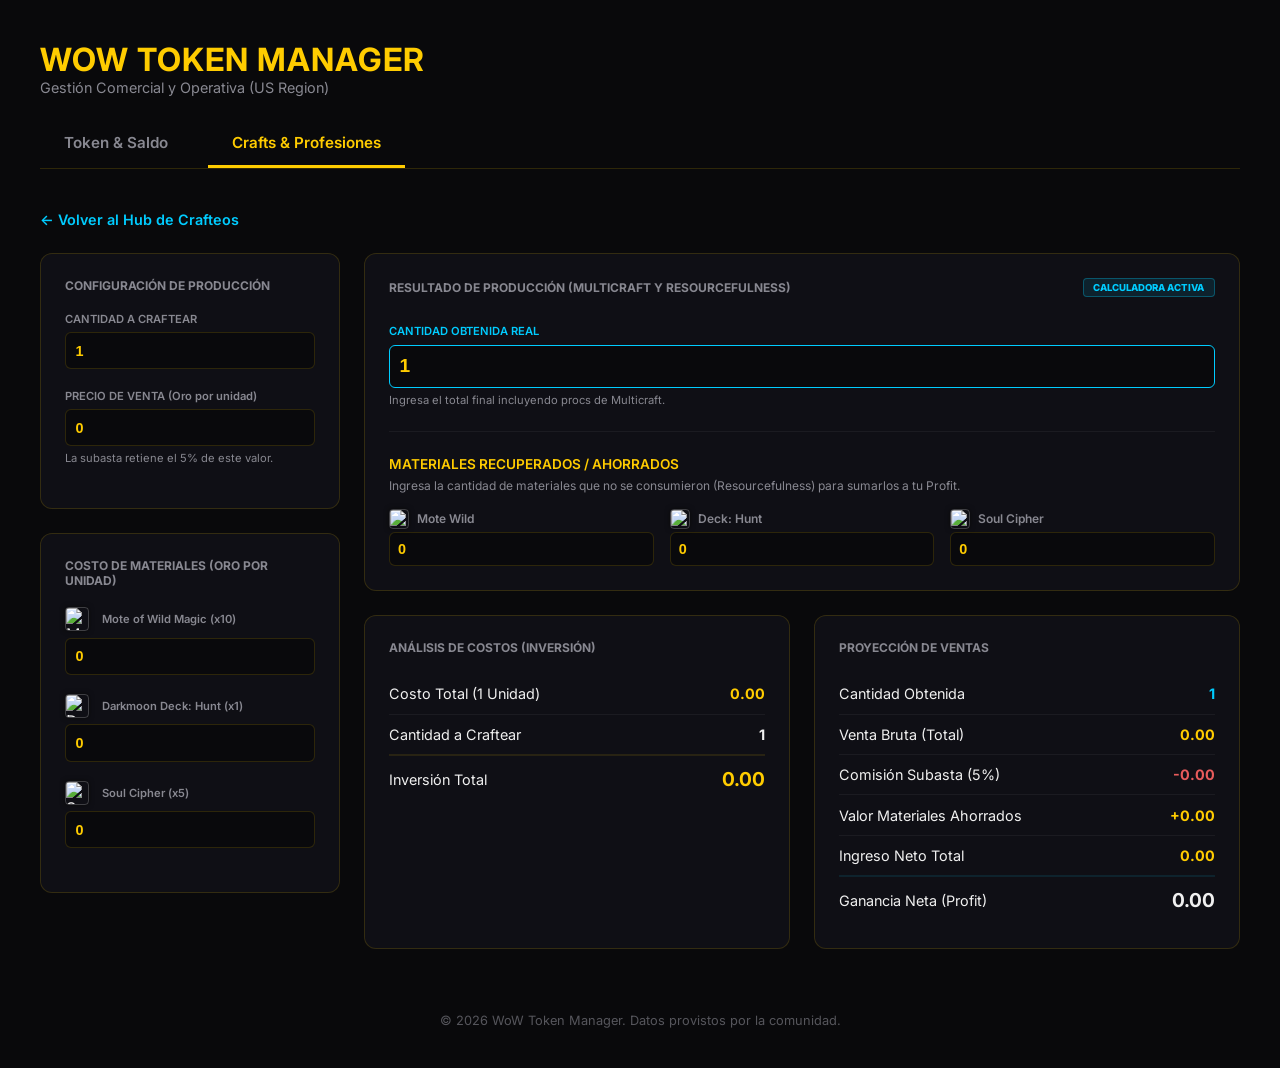
==== craft_darkmoon_sigil_hunt.html @ ac253cf2 "Add files via upload" ====
<!DOCTYPE html>
<html lang="es">
<head>
    <meta charset="UTF-8">
    <meta name="viewport" content="width=device-width, initial-scale=1.0">
    <title>WoW Token Manager | Darkmoon Sigil: Hunt</title>
    <link rel="stylesheet" href="style.css">
    <link rel="preconnect" href="https://fonts.googleapis.com">
    <link rel="preconnect" href="https://fonts.gstatic.com" crossorigin>
    <link href="https://fonts.googleapis.com/css2?family=Inter:wght@400;600;700&display=swap" rel="stylesheet">
</head>
<body>
    <div class="container">
        <header>
            <h1>WoW Token Manager</h1>
            <p class="subtitle">Gestión Comercial y Operativa (US Region)</p>
            
            <nav class="main-nav">
                <a href="index.html" class="nav-tab">Token & Saldo</a>
                <a href="crafts.html" class="nav-tab active">Crafts & Profesiones</a>
            </nav>
        </header>

        <div style="margin-bottom: 1.5rem;">
            <a href="crafts.html" style="color: var(--accent-blue); text-decoration: none; font-size: 0.9rem; font-weight: 600;">&larr; Volver al Hub de Crafteos</a>
        </div>

        <main class="dashboard-layout">
            <!-- Sidebar: Configuración de Materiales -->
            <aside class="sidebar">
                <div class="card">
                    <div class="card-title">CONFIGURACIÓN DE PRODUCCIÓN</div>
                    <div class="input-group">
                        <label for="craft-quantity">CANTIDAD A CRAFTEAR</label>
                        <input type="number" id="craft-quantity" value="1" step="1" min="1">
                    </div>
                    <div class="input-group">
                        <label for="sell-price">PRECIO DE VENTA (Oro por unidad)</label>
                        <input type="number" id="sell-price" value="0" step="0.1">
                        <p style="font-size: 0.7rem; color: var(--text-muted); margin-top: 0.3rem;">La subasta retiene el 5% de este valor.</p>
                    </div>
                </div>

                <div class="card">
                    <div class="card-title">COSTO DE MATERIALES (Oro por unidad)</div>
                    
                    <div class="input-group">
                        <div class="mat-label-wrapper">
                            <img src="https://wow.zamimg.com/images/wow/icons/large/inv_12_profession_thematicfoozles_moteofwildmadic_lightgreen.jpg" alt="Mote of Wild Magic" class="mat-icon">
                            <label for="mat-mote-wild">Mote of Wild Magic (x10)</label>
                        </div>
                        <input type="number" id="mat-mote-wild" class="mat-input" data-qty="10" value="0" step="0.1">
                    </div>
                    
                    <div class="input-group">
                        <div class="mat-label-wrapper">
                            <img src="https://wow.zamimg.com/images/wow/icons/large/inv_12_profession_inscriptions_darkmoondeck_bloom.jpg" alt="Darkmoon Deck: Hunt" class="mat-icon">
                            <label for="mat-darkmoon-hunt">Darkmoon Deck: Hunt (x1)</label>
                        </div>
                        <input type="number" id="mat-darkmoon-hunt" class="mat-input" data-qty="1" value="0" step="0.1">
                    </div>
                    
                    <div class="input-group">
                        <div class="mat-label-wrapper">
                            <img src="https://wow.zamimg.com/images/wow/icons/large/inv_10_specialreagentfoozles_primalistrune_wind.jpg" alt="Soul Cipher" class="mat-icon">
                            <label for="mat-soul-cipher">Soul Cipher (x5)</label>
                        </div>
                        <input type="number" id="mat-soul-cipher" class="mat-input" data-qty="5" value="0" step="0.1">
                    </div>
                </div>
            </aside>

            <!-- Main Content: Resultados -->
            <section class="main-content">
                <div class="card" style="grid-column: 1 / -1;">
                    <div class="card-title">
                        RESULTADO DE PRODUCCIÓN (MULTICRAFT Y RESOURCEFULNESS)
                        <span class="status-badge status-live">Calculadora Activa</span>
                    </div>
                    
                    <div style="display: flex; gap: 2rem; align-items: center; margin-top: 0.5rem;">
                        <div class="input-group" style="flex: 1; margin-bottom: 0;">
                            <label for="obtained-quantity" style="color: var(--accent-blue);">CANTIDAD OBTENIDA REAL</label>
                            <input type="number" id="obtained-quantity" value="1" step="1" min="1" style="font-size: 1.2rem; border-color: var(--accent-blue);">
                            <p style="font-size: 0.7rem; color: var(--text-muted); margin-top: 0.3rem;">Ingresa el total final incluyendo procs de Multicraft.</p>
                        </div>
                    </div>

                    <!-- Resourcefulness Grid -->
                    <div style="margin-top: 1.5rem; padding-top: 1.5rem; border-top: 1px solid rgba(255,255,255,0.05);">
                        <label style="color: var(--primary-gold); font-size: 0.85rem; font-weight: 600; text-transform: uppercase;">Materiales Recuperados / Ahorrados</label>
                        <p style="font-size: 0.75rem; color: var(--text-muted); margin-top: 0.3rem; margin-bottom: 1rem;">Ingresa la cantidad de materiales que no se consumieron (Resourcefulness) para sumarlos a tu Profit.</p>
                        
                        <div style="display: grid; grid-template-columns: repeat(auto-fit, minmax(140px, 1fr)); gap: 1rem;">
                            <div class="input-group" style="margin-bottom: 0;">
                                <div class="mat-label-wrapper" style="gap: 0.5rem; margin-bottom: 0.2rem;">
                                    <img src="https://wow.zamimg.com/images/wow/icons/large/inv_12_profession_thematicfoozles_moteofwildmadic_lightgreen.jpg" alt="Mote Wild" class="mat-icon" style="width: 20px; height: 20px;">
                                    <label for="saved-mote-wild" style="font-size: 0.75rem;">Mote Wild</label>
                                </div>
                                <input type="number" id="saved-mote-wild" class="saved-mat-input" data-mat="mat-mote-wild" value="0" min="0" step="1" style="padding: 0.5rem; font-size: 0.9rem;">
                            </div>
                            
                            <div class="input-group" style="margin-bottom: 0;">
                                <div class="mat-label-wrapper" style="gap: 0.5rem; margin-bottom: 0.2rem;">
                                    <img src="https://wow.zamimg.com/images/wow/icons/large/inv_12_profession_inscriptions_darkmoondeck_bloom.jpg" alt="Darkmoon Deck: Hunt" class="mat-icon" style="width: 20px; height: 20px;">
                                    <label for="saved-darkmoon-hunt" style="font-size: 0.75rem;">Deck: Hunt</label>
                                </div>
                                <input type="number" id="saved-darkmoon-hunt" class="saved-mat-input" data-mat="mat-darkmoon-hunt" value="0" min="0" step="1" style="padding: 0.5rem; font-size: 0.9rem;">
                            </div>
                            
                            <div class="input-group" style="margin-bottom: 0;">
                                <div class="mat-label-wrapper" style="gap: 0.5rem; margin-bottom: 0.2rem;">
                                    <img src="https://wow.zamimg.com/images/wow/icons/large/inv_10_specialreagentfoozles_primalistrune_wind.jpg" alt="Soul Cipher" class="mat-icon" style="width: 20px; height: 20px;">
                                    <label for="saved-soul-cipher" style="font-size: 0.75rem;">Soul Cipher</label>
                                </div>
                                <input type="number" id="saved-soul-cipher" class="saved-mat-input" data-mat="mat-soul-cipher" value="0" min="0" step="1" style="padding: 0.5rem; font-size: 0.9rem;">
                            </div>
                        </div>
                    </div>
                </div>

                <!-- Análisis de Inversión -->
                <div class="card">
                    <div class="card-title">ANÁLISIS DE COSTOS (INVERSIÓN)</div>
                    <table class="data-table">
                        <tr>
                            <td>Costo Total (1 Unidad)</td>
                            <td id="cost-per-unit" class="highlight">0.0</td>
                        </tr>
                        <tr>
                            <td>Cantidad a Craftear</td>
                            <td id="display-quantity" class="highlight" style="color: var(--text-main);">1</td>
                        </tr>
                        <tr style="border-top: 2px solid rgba(255,204,0,0.1);">
                            <td>Inversión Total</td>
                            <td id="total-investment" class="highlight" style="color: var(--primary-gold); font-size: 1.2rem;">0.0</td>
                        </tr>
                    </table>
                </div>

                <!-- Proyección de Ganancias -->
                <div class="card">
                    <div class="card-title">PROYECCIÓN DE VENTAS</div>
                    <table class="data-table">
                        <tr>
                            <td>Cantidad Obtenida</td>
                            <td id="display-obtained" class="highlight" style="color: var(--accent-blue);">1</td>
                        </tr>
                        <tr>
                            <td>Venta Bruta (Total)</td>
                            <td id="gross-revenue" class="highlight">0.0</td>
                        </tr>
                        <tr>
                            <td>Comisión Subasta (5%)</td>
                            <td id="ah-cut" class="highlight" style="color: rgba(255, 100, 100, 0.9);">-0.0</td>
                        </tr>
                        <tr>
                            <td>Valor Materiales Ahorrados</td>
                            <td id="resourcefulness-savings" class="highlight" style="color: var(--primary-gold);">+0.0</td>
                        </tr>
                        <tr>
                            <td>Ingreso Neto Total</td>
                            <td id="net-revenue" class="highlight">0.0</td>
                        </tr>
                        <tr style="border-top: 2px solid rgba(0,204,255,0.1);">
                            <td>Ganancia Neta (Profit)</td>
                            <td id="net-profit" class="highlight" style="color: var(--accent-blue); font-size: 1.2rem;">0.0</td>
                        </tr>
                    </table>
                </div>
            </section>
        </main>

        <footer style="margin-top: 4rem; text-align: center; color: var(--text-muted); font-size: 0.8rem; opacity: 0.6;">
            &copy; 2026 WoW Token Manager. Datos provistos por la comunidad.
        </footer>
    </div>

    <!-- Reutilizamos todo el motor de cálculos dinámico -->
    <script src="crafts.js"></script>
</body>
</html>
---- style.css ----
:root {
    --primary-gold: #ffcc00;
    --secondary-gold: #b38f00;
    --dark-bg: #09090b;
    --card-bg: rgba(18, 18, 24, 0.8);
    --border-color: rgba(255, 204, 0, 0.15);
    --text-main: #f0f0f0;
    --text-muted: #888891;
    --accent-blue: #00ccff;
    --glass-blur: blur(16px);
}

* { margin: 0; padding: 0; box-sizing: border-box; }

body {
    font-family: 'Inter', system-ui, sans-serif;
    background-color: var(--dark-bg);
    color: var(--text-main);
    padding: 2.5rem;
    min-height: 100vh;
    display: flex;
    justify-content: center;
}

.container {
    max-width: 1200px;
    width: 100%;
}

header { margin-bottom: 2.5rem; }
h1 { color: var(--primary-gold); font-size: 2rem; text-transform: uppercase; letter-spacing: 1px; }
.subtitle { color: var(--text-muted); font-size: 0.9rem; margin-bottom: 1.5rem; }

/* Navigation Tabs */
.main-nav {
    display: flex;
    gap: 1rem;
    border-bottom: 1px solid var(--border-color);
    padding-bottom: 0px;
}

.nav-tab {
    padding: 0.8rem 1.5rem;
    color: var(--text-muted);
    text-decoration: none;
    font-weight: 600;
    font-size: 0.95rem;
    border-bottom: 3px solid transparent;
    transition: all 0.2s ease;
}

.nav-tab:hover {
    color: var(--text-main);
}

.nav-tab.active {
    color: var(--primary-gold);
    border-bottom-color: var(--primary-gold);
}

.dashboard-layout {
    display: grid;
    grid-template-columns: 300px 1fr;
    gap: 1.5rem;
}

.sidebar { display: flex; flex-direction: column; gap: 1.5rem; }
.main-content { display: grid; grid-template-columns: repeat(2, 1fr); gap: 1.5rem; }

.card {
    background: var(--card-bg);
    backdrop-filter: var(--glass-blur);
    border: 1px solid var(--border-color);
    border-radius: 12px;
    padding: 1.5rem;
    display: flex;
    flex-direction: column;
}

.card-title {
    font-size: 0.75rem;
    font-weight: 700;
    color: var(--text-muted);
    text-transform: uppercase;
    margin-bottom: 1.2rem;
    display: flex;
    justify-content: space-between;
    align-items: center;
}

.card-value { font-size: 1.8rem; font-weight: 700; color: var(--primary-gold); }
.card-subvalue { font-size: 0.8rem; color: var(--text-muted); margin-top: 0.2rem; }

.input-group { margin-bottom: 1.2rem; }
label { display: block; font-size: 0.7rem; color: var(--text-muted); margin-bottom: 0.4rem; font-weight: 600; }
input {
    width: 100%;
    background: rgba(0, 0, 0, 0.4);
    border: 1px solid var(--border-color);
    border-radius: 6px;
    padding: 0.6rem;
    color: var(--primary-gold);
    font-size: 0.9rem;
    font-weight: 600;
    outline: none;
}
input:focus { border-color: var(--primary-gold); }

/* Material Labels with Icons */
.mat-label-wrapper {
    display: flex;
    align-items: center;
    gap: 0.8rem;
    margin-bottom: 0.4rem;
}

.mat-icon {
    width: 24px;
    height: 24px;
    border-radius: 4px;
    border: 1px solid rgba(255, 255, 255, 0.2);
    box-shadow: 0 0 5px rgba(0,0,0,0.5);
}

.mat-label-wrapper label {
    margin-bottom: 0; /* Reset margin since wrapper handles it */
}

.data-table { width: 100%; border-collapse: collapse; }
.data-table td { padding: 0.7rem 0; border-bottom: 1px solid rgba(255,255,255,0.05); font-size: 0.9rem; }
.data-table tr:last-child td { border-bottom: none; }
.highlight { color: var(--primary-gold); font-weight: 700; text-align: right; }

.status-badge {
    padding: 0.2rem 0.6rem;
    border-radius: 4px;
    font-size: 0.6rem;
    font-weight: 800;
}
.status-live { background: rgba(0, 204, 255, 0.1); color: var(--accent-blue); border: 1px solid rgba(0, 204, 255, 0.3); }

@media (max-width: 1000px) {
    .dashboard-layout { grid-template-columns: 1fr; }
    .main-content { grid-template-columns: 1fr; }
}

/* Link Cards Section */
.links-grid {
    display: grid;
    grid-template-columns: repeat(auto-fit, minmax(200px, 1fr));
    gap: 1.2rem;
    margin-top: 2.5rem;
}

.link-card {
    text-decoration: none;
    background: var(--card-bg);
    border: 1px solid var(--border-color);
    border-radius: 12px;
    padding: 1.2rem;
    display: flex;
    align-items: center;
    gap: 1rem;
    transition: all 0.3s cubic-bezier(0.4, 0, 0.2, 1);
    backdrop-filter: var(--glass-blur);
}

.link-card:hover {
    transform: translateY(-5px);
    border-color: var(--primary-gold);
    box-shadow: 0 10px 30px rgba(255, 204, 0, 0.15);
}

.link-icon {
    font-size: 1.8rem;
    filter: drop-shadow(0 0 8px rgba(255, 204, 0, 0.3));
}

.link-info {
    display: flex;
    flex-direction: column;
}

.link-title {
    color: var(--primary-gold);
    font-size: 0.9rem;
    font-weight: 700;
}

.link-desc {
    color: var(--text-muted);
    font-size: 0.75rem;
}

@media (max-width: 600px) {
    .links-grid {
        grid-template-columns: 1fr;
    }
}
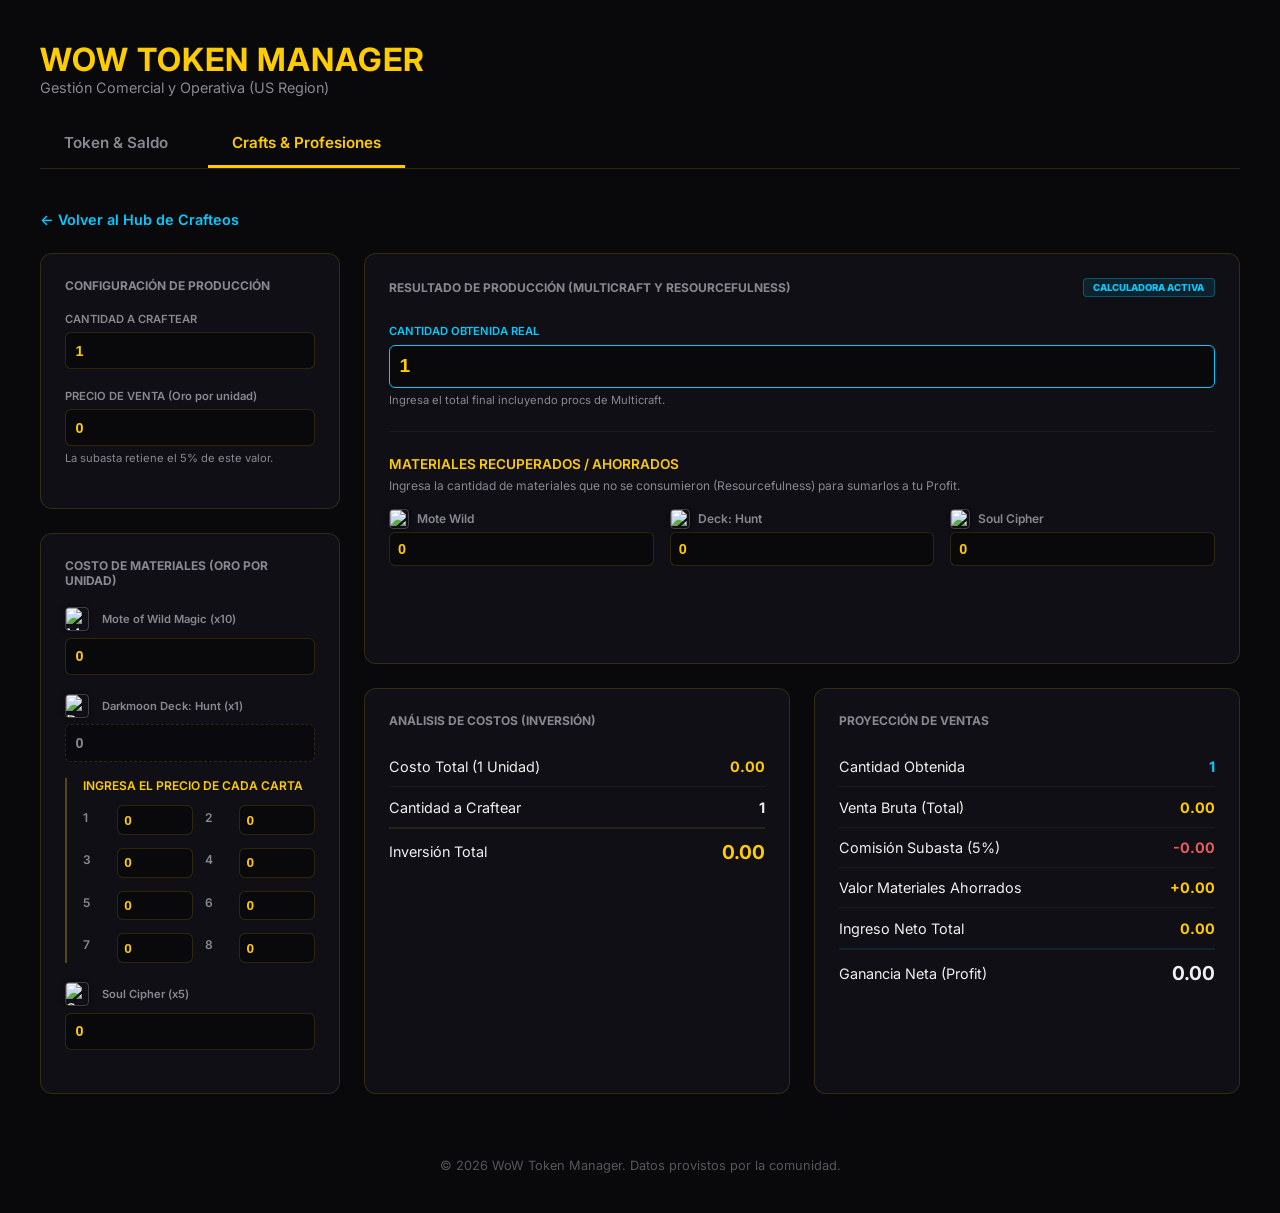
==== commit 634f0a6f: "Add files via upload" ====
--- a/craft_darkmoon_sigil_hunt.html
+++ b/craft_darkmoon_sigil_hunt.html
@@ -57,7 +57,45 @@
                             <img src="https://wow.zamimg.com/images/wow/icons/large/inv_12_profession_inscriptions_darkmoondeck_bloom.jpg" alt="Darkmoon Deck: Hunt" class="mat-icon">
                             <label for="mat-darkmoon-hunt">Darkmoon Deck: Hunt (x1)</label>
                         </div>
-                        <input type="number" id="mat-darkmoon-hunt" class="mat-input" data-qty="1" value="0" step="0.1">
+                        <input type="number" id="mat-darkmoon-hunt" class="mat-input" data-qty="1" value="0" step="0.1" readonly style="background: rgba(0,0,0,0.3); border-style: dashed; color: var(--text-muted); cursor: not-allowed;" title="Suma automática de las 8 cartas">
+                        
+                        <div style="margin-top: 1rem; padding-left: 1rem; border-left: 2px solid rgba(255,204,0,0.3);">
+                            <p style="font-size: 0.75rem; color: var(--primary-gold); margin-bottom: 0.8rem; font-weight: 600;">INGRESA EL PRECIO DE CADA CARTA</p>
+                            <div style="display: grid; grid-template-columns: 1fr 1fr; gap: 0.8rem;">
+                                <div style="display: flex; align-items: center; gap: 0.5rem;">
+                                    <label style="font-size: 0.75rem; width: 40px;">1</label>
+                                    <input type="number" class="hunt-card-input" id="card-ace" value="0" step="0.1" style="padding: 0.4rem; font-size: 0.85rem;">
+                                </div>
+                                <div style="display: flex; align-items: center; gap: 0.5rem;">
+                                    <label style="font-size: 0.75rem; width: 40px;">2</label>
+                                    <input type="number" class="hunt-card-input" id="card-two" value="0" step="0.1" style="padding: 0.4rem; font-size: 0.85rem;">
+                                </div>
+                                <div style="display: flex; align-items: center; gap: 0.5rem;">
+                                    <label style="font-size: 0.75rem; width: 40px;">3</label>
+                                    <input type="number" class="hunt-card-input" id="card-three" value="0" step="0.1" style="padding: 0.4rem; font-size: 0.85rem;">
+                                </div>
+                                <div style="display: flex; align-items: center; gap: 0.5rem;">
+                                    <label style="font-size: 0.75rem; width: 40px;">4</label>
+                                    <input type="number" class="hunt-card-input" id="card-four" value="0" step="0.1" style="padding: 0.4rem; font-size: 0.85rem;">
+                                </div>
+                                <div style="display: flex; align-items: center; gap: 0.5rem;">
+                                    <label style="font-size: 0.75rem; width: 40px;">5</label>
+                                    <input type="number" class="hunt-card-input" id="card-five" value="0" step="0.1" style="padding: 0.4rem; font-size: 0.85rem;">
+                                </div>
+                                <div style="display: flex; align-items: center; gap: 0.5rem;">
+                                    <label style="font-size: 0.75rem; width: 40px;">6</label>
+                                    <input type="number" class="hunt-card-input" id="card-six" value="0" step="0.1" style="padding: 0.4rem; font-size: 0.85rem;">
+                                </div>
+                                <div style="display: flex; align-items: center; gap: 0.5rem;">
+                                    <label style="font-size: 0.75rem; width: 40px;">7</label>
+                                    <input type="number" class="hunt-card-input" id="card-seven" value="0" step="0.1" style="padding: 0.4rem; font-size: 0.85rem;">
+                                </div>
+                                <div style="display: flex; align-items: center; gap: 0.5rem;">
+                                    <label style="font-size: 0.75rem; width: 40px;">8</label>
+                                    <input type="number" class="hunt-card-input" id="card-eight" value="0" step="0.1" style="padding: 0.4rem; font-size: 0.85rem;">
+                                </div>
+                            </div>
+                        </div>
                     </div>
                     
                     <div class="input-group">
@@ -178,5 +216,42 @@
 
     <!-- Reutilizamos todo el motor de cálculos dinámico -->
     <script src="crafts.js"></script>
+
+    <!-- Script específico para sumar las 8 cartas del Darkmoon Deck -->
+    <script>
+        document.addEventListener('DOMContentLoaded', () => {
+            const deckInput = document.getElementById('mat-darkmoon-hunt');
+            const cardInputs = document.querySelectorAll('.hunt-card-input');
+            
+            function calcDeckSum() {
+                let sum = 0;
+                cardInputs.forEach(input => {
+                    sum += parseFloat(input.value) || 0;
+                });
+                deckInput.value = sum;
+                // Dispara el evento de input para que crafts.js actualice toda la UI de la calculadora
+                deckInput.dispatchEvent(new Event('input'));
+            }
+
+            // Carga los valores guardados de cada carta e inicia los listeners
+            cardInputs.forEach(input => {
+                const saved = localStorage.getItem(`hunt_card_${input.id}`);
+                if (saved !== null) {
+                    input.value = saved;
+                }
+                
+                input.addEventListener('input', () => {
+                    localStorage.setItem(`hunt_card_${input.id}`, input.value);
+                    calcDeckSum();
+                });
+            });
+
+            // Al cargar, calcula la suma inicial después de un pequeñísimo delay 
+            // para asegurar que crafts.js terminó de iniciar
+            if (cardInputs.length > 0) {
+                setTimeout(calcDeckSum, 50);
+            }
+        });
+    </script>
 </body>
 </html>
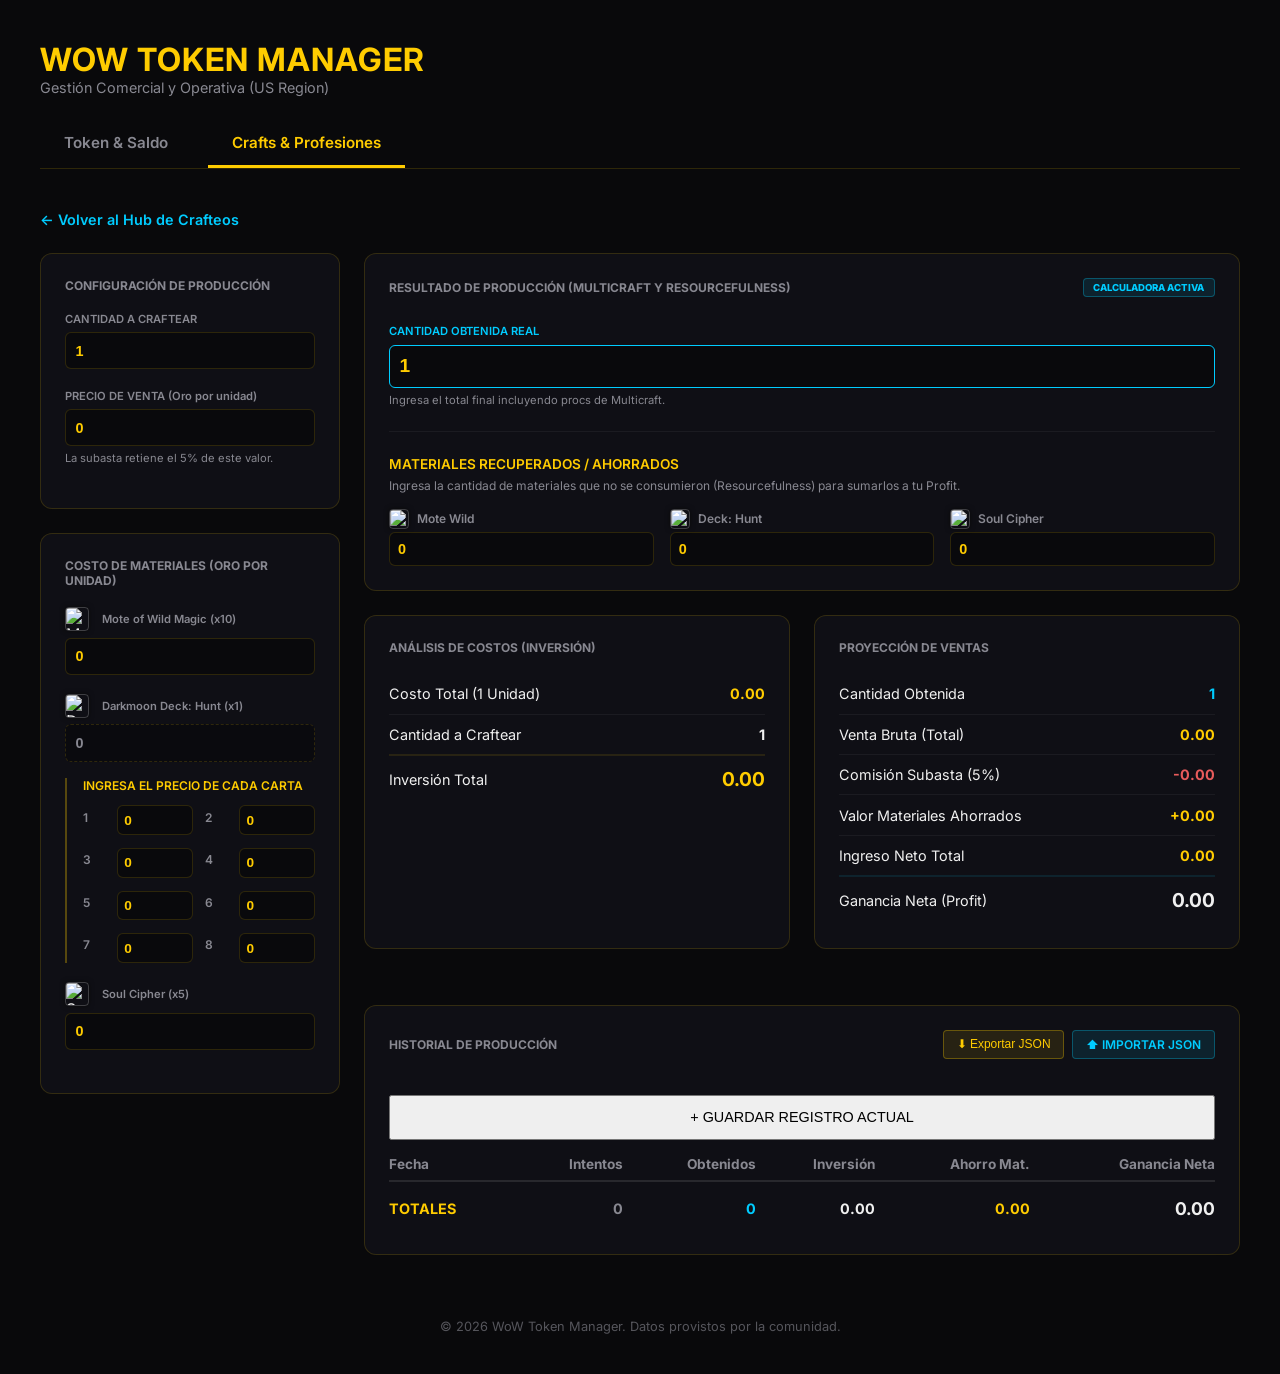
==== commit 932b7c18: "Add files via upload" ====
--- a/craft_darkmoon_sigil_hunt.html
+++ b/craft_darkmoon_sigil_hunt.html
@@ -206,6 +206,49 @@
                         </tr>
                     </table>
                 </div>
+                <!-- Historial y Backups -->
+                <div class="card" style="grid-column: 1 / -1; margin-top: 2rem;">
+                    <div class="card-title" style="display: flex; justify-content: space-between; align-items: center;">
+                        <span>HISTORIAL DE PRODUCCIÓN</span>
+                        <div style="display: flex; gap: 0.5rem;">
+                            <button id="btn-export-json" class="action-btn" style="background: rgba(255, 204, 0, 0.1); color: var(--primary-gold); font-size: 0.75rem; border-radius: 4px; border: 1px solid rgba(255, 204, 0, 0.3); padding: 0.4rem 0.8rem; cursor: pointer;">⬇ Exportar JSON</button>
+                            <label for="btn-import-json" class="action-btn" style="background: rgba(0, 204, 255, 0.1); color: var(--accent-blue); font-size: 0.75rem; border-radius: 4px; border: 1px solid rgba(0, 204, 255, 0.3); padding: 0.4rem 0.8rem; cursor: pointer; margin: 0;">⬆ Importar JSON</label>
+                            <input type="file" id="btn-import-json" accept=".json" style="display: none;">
+                        </div>
+                    </div>
+                    
+                    <button id="btn-save-record" class="buy-btn" style="margin-bottom: 1rem; padding: 0.8rem; font-size: 0.9rem; margin-top: 1rem; width: 100%;">+ GUARDAR REGISTRO ACTUAL</button>
+
+                    <div style="overflow-x: auto;">
+                        <table class="data-table" id="history-table" style="font-size: 0.85rem;">
+                            <thead>
+                                <tr>
+                                    <th style="color: var(--text-muted); padding-bottom: 0.5rem; text-align: left;">Fecha</th>
+                                    <th style="color: var(--text-muted); padding-bottom: 0.5rem; text-align: right;" title="Cantidad de crafteos intentados">Intentos</th>
+                                    <th style="color: var(--text-muted); padding-bottom: 0.5rem; text-align: right;" title="Cantidad real obtenida (multicraft)">Obtenidos</th>
+                                    <th style="color: var(--text-muted); padding-bottom: 0.5rem; text-align: right;">Inversión</th>
+                                    <th style="color: var(--text-muted); padding-bottom: 0.5rem; text-align: right;">Ahorro Mat.</th>
+                                    <th style="color: var(--text-muted); padding-bottom: 0.5rem; text-align: right;">Ganancia Neta</th>
+                                    <th style="padding-bottom: 0.5rem;"></th>
+                                </tr>
+                            </thead>
+                            <tbody id="history-tbody">
+                                <!-- Filas dinámicas -->
+                            </tbody>
+                            <tfoot style="border-top: 2px solid rgba(255,255,255,0.1);">
+                                <tr>
+                                    <td style="color: var(--primary-gold); padding-top: 1rem; font-weight: bold; text-align: left;">TOTALES</td>
+                                    <td id="total-history-crafts" style="padding-top: 1rem; text-align: right; color: var(--text-muted); font-weight: bold;">0</td>
+                                    <td id="total-history-obtained" style="padding-top: 1rem; text-align: right; color: var(--accent-blue); font-weight: bold;">0</td>
+                                    <td id="total-history-investment" style="padding-top: 1rem; text-align: right; color: var(--text-main); font-weight: bold;">0</td>
+                                    <td id="total-history-savings" style="padding-top: 1rem; text-align: right; color: var(--primary-gold); font-weight: bold;">0</td>
+                                    <td id="total-history-profit" style="padding-top: 1rem; text-align: right; font-weight: bold; font-size: 1.1rem;">0</td>
+                                    <td></td>
+                                </tr>
+                            </tfoot>
+                        </table>
+                    </div>
+                </div>
             </section>
         </main>
 
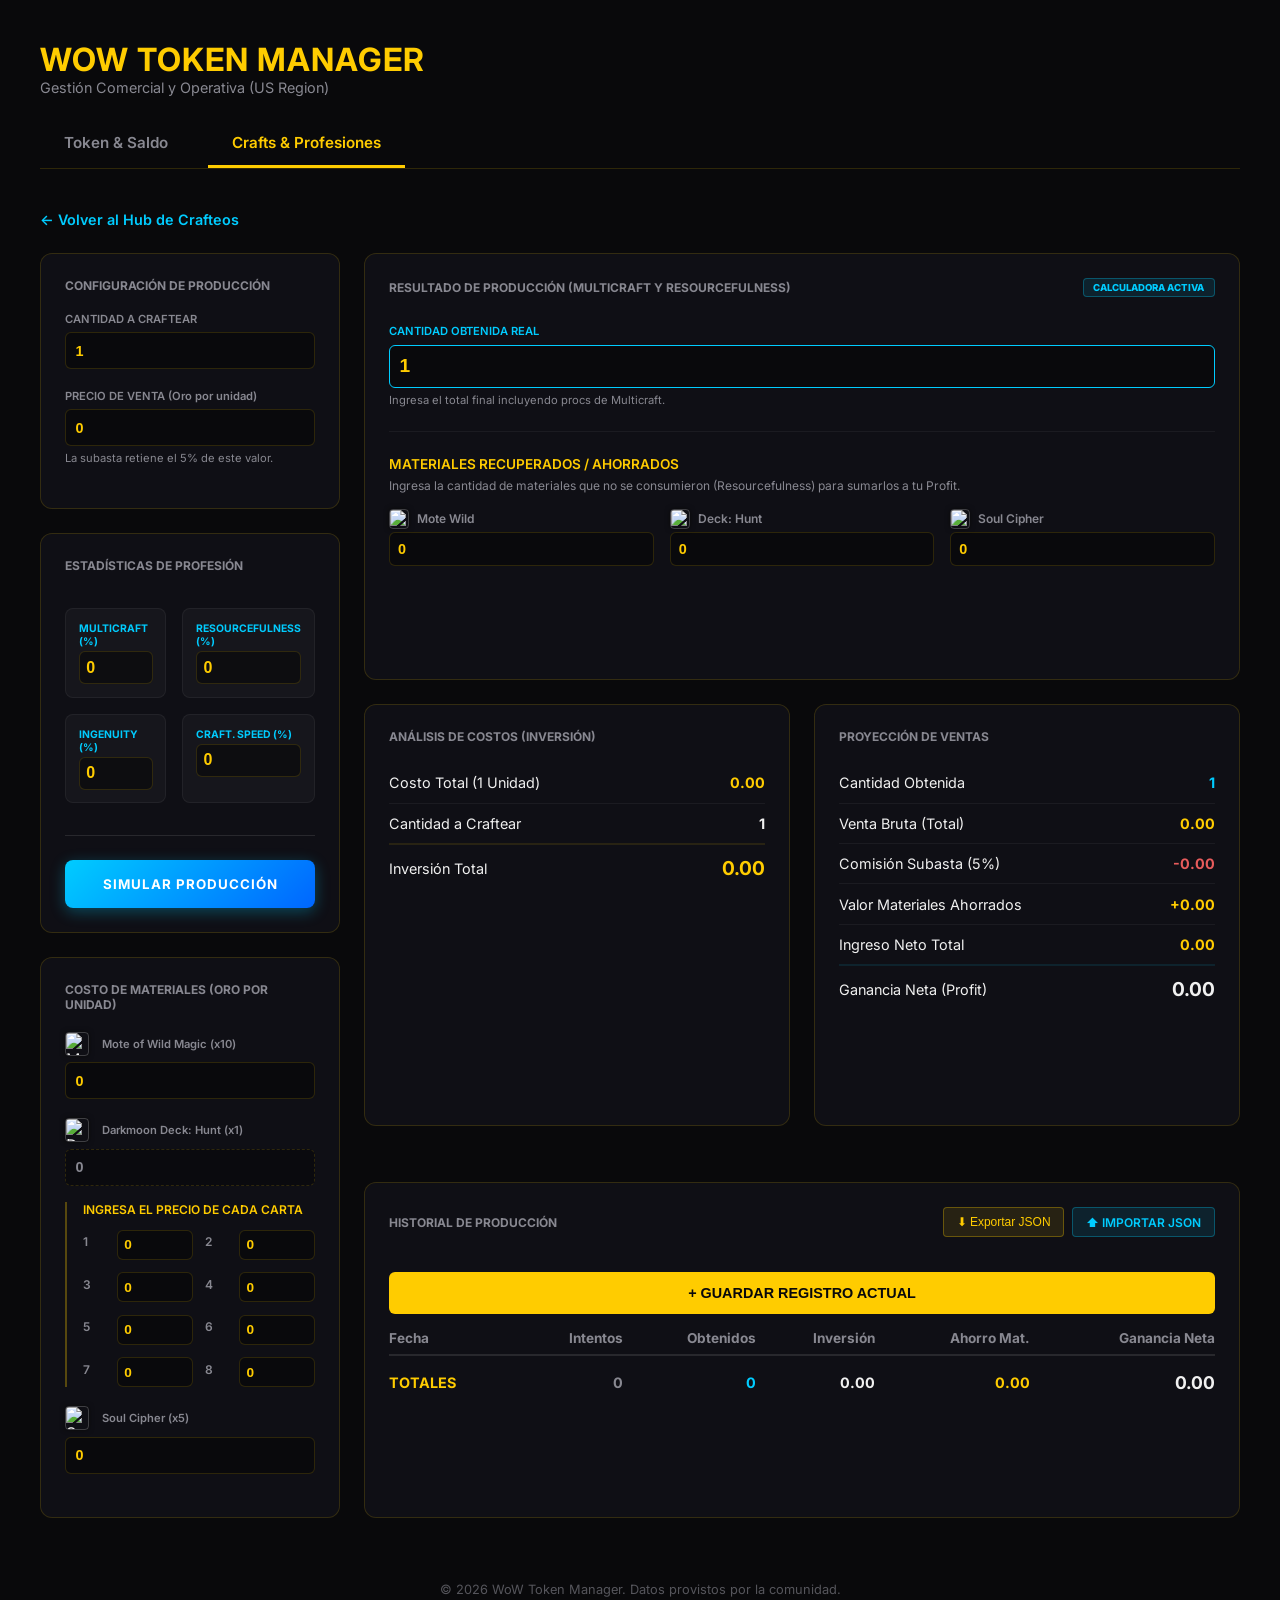
==== commit c636cf89: "Add files via upload" ====
--- a/craft_darkmoon_sigil_hunt.html
+++ b/craft_darkmoon_sigil_hunt.html
@@ -38,6 +38,56 @@
                         <label for="sell-price">PRECIO DE VENTA (Oro por unidad)</label>
                         <input type="number" id="sell-price" value="0" step="0.1">
                         <p style="font-size: 0.7rem; color: var(--text-muted); margin-top: 0.3rem;">La subasta retiene el 5% de este valor.</p>
+                    </div>
+                </div>
+
+                <div class="card">
+                    <div class="card-title">ESTADÍSTICAS DE PROFESIÓN</div>
+                    <div class="stats-grid">
+                        <div class="stat-input-group">
+                            <label for="stat-multicraft">MULTICRAFT (%)</label>
+                            <input type="number" id="stat-multicraft" value="0" min="0" max="100" step="0.5">
+                        </div>
+                        <div class="stat-input-group">
+                            <label for="stat-resourcefulness">RESOURCEFULNESS (%)</label>
+                            <input type="number" id="stat-resourcefulness" value="0" min="0" max="100" step="0.5">
+                        </div>
+                        <div class="stat-input-group" title="Chance de recuperar la Concentración gastada">
+                            <label for="stat-ingenuity">INGENUITY (%)</label>
+                            <input type="number" id="stat-ingenuity" value="0" min="0" max="100" step="0.5">
+                        </div>
+                        <div class="stat-input-group">
+                            <label for="stat-speed">CRAFT. SPEED (%)</label>
+                            <input type="number" id="stat-speed" value="0" min="0" max="100" step="0.5">
+                        </div>
+                    </div>
+                    
+                    <div class="sim-container">
+                        <button id="btn-simulate" class="sim-btn">Simular Producción</button>
+                    </div>
+
+                    <div id="sim-results" class="sim-results">
+                        <div class="card-title" style="margin-bottom: 0.8rem; color: var(--accent-blue);">RESULTADOS SIMULADOS</div>
+                        <div class="sim-result-row">
+                            <span class="sim-result-label">Items Obtenidos (Est.):</span>
+                            <span id="sim-res-obtained" class="sim-result-value">0</span>
+                        </div>
+                        <div class="sim-result-row">
+                            <span class="sim-result-label">Ahorro Mat. (Est.):</span>
+                            <span id="sim-res-savings" class="sim-result-value">0.00</span>
+                        </div>
+                        <div class="sim-result-row">
+                            <span class="sim-result-label">Concentración Refund (Est.):</span>
+                            <span id="sim-res-ingenuity" class="sim-result-value" style="color: var(--primary-gold);">0</span>
+                        </div>
+                        <div class="sim-result-row">
+                            <span class="sim-result-label">Profit Total (Est.):</span>
+                            <span id="sim-res-profit" class="sim-result-value profit">0.00</span>
+                        </div>
+                        <div class="sim-result-row" style="margin-top: 0.5rem; padding-top: 0.5rem; border-top: 1px solid rgba(255,255,255,0.05);">
+                            <span class="sim-result-label">Profit / Craft:</span>
+                            <span id="sim-res-avg-profit" class="sim-result-value">0.00</span>
+                        </div>
                     </div>
                 </div>
 
--- a/style.css
+++ b/style.css
@@ -197,3 +197,105 @@
         grid-template-columns: 1fr;
     }
 }
+
+/* Profession Stats Section */
+.stats-grid {
+    display: grid;
+    grid-template-columns: 1fr 1fr;
+    gap: 1rem;
+    margin-top: 1rem;
+}
+
+.stat-input-group {
+    background: rgba(255, 255, 255, 0.03);
+    padding: 0.8rem;
+    border-radius: 8px;
+    border: 1px solid rgba(255, 255, 255, 0.05);
+}
+
+.stat-input-group label {
+    margin-bottom: 0.2rem;
+    color: var(--accent-blue);
+    font-size: 0.65rem;
+    font-weight: 700;
+}
+
+.stat-input-group input {
+    font-size: 1rem;
+    padding: 0.4rem;
+}
+
+/* Simulation UI */
+.sim-container {
+    margin-top: 2rem;
+    padding-top: 1.5rem;
+    border-top: 1px solid rgba(255, 255, 255, 0.1);
+}
+
+.sim-btn {
+    width: 100%;
+    padding: 1rem;
+    background: linear-gradient(135deg, #00ccff 0%, #0066ff 100%);
+    color: white;
+    border: none;
+    border-radius: 8px;
+    font-weight: 700;
+    text-transform: uppercase;
+    letter-spacing: 1px;
+    cursor: pointer;
+    transition: all 0.3s ease;
+    box-shadow: 0 4px 15px rgba(0, 204, 255, 0.3);
+    font-family: 'Inter', sans-serif;
+}
+
+.sim-btn:hover {
+    transform: translateY(-2px);
+    box-shadow: 0 6px 20px rgba(0, 204, 255, 0.4);
+    filter: brightness(1.1);
+}
+
+.sim-btn:active {
+    transform: translateY(0);
+}
+
+.sim-results {
+    margin-top: 1.5rem;
+    background: rgba(0, 204, 255, 0.05);
+    border: 1px solid rgba(0, 204, 255, 0.2);
+    border-radius: 12px;
+    padding: 1.5rem;
+    display: none; /* Shown via JS */
+    animation: fadeIn 0.4s ease;
+}
+
+@keyframes fadeIn {
+    from { opacity: 0; transform: translateY(10px); }
+    to { opacity: 1; transform: translateY(0); }
+}
+
+.sim-result-row {
+    display: flex;
+    justify-content: space-between;
+    margin-bottom: 0.8rem;
+    font-size: 0.95rem;
+}
+
+.sim-result-row:last-child { margin-bottom: 0; }
+.sim-result-label { color: var(--text-muted); }
+.sim-result-value { font-weight: 700; color: var(--text-main); }
+.sim-result-value.profit { color: var(--accent-blue); font-size: 1.1rem; }
+
+.buy-btn {
+    background: var(--primary-gold);
+    color: var(--dark-bg);
+    border: none;
+    border-radius: 6px;
+    font-weight: 800;
+    cursor: pointer;
+    transition: all 0.2s ease;
+}
+
+.buy-btn:hover {
+    filter: brightness(1.1);
+    transform: translateY(-2px);
+}
